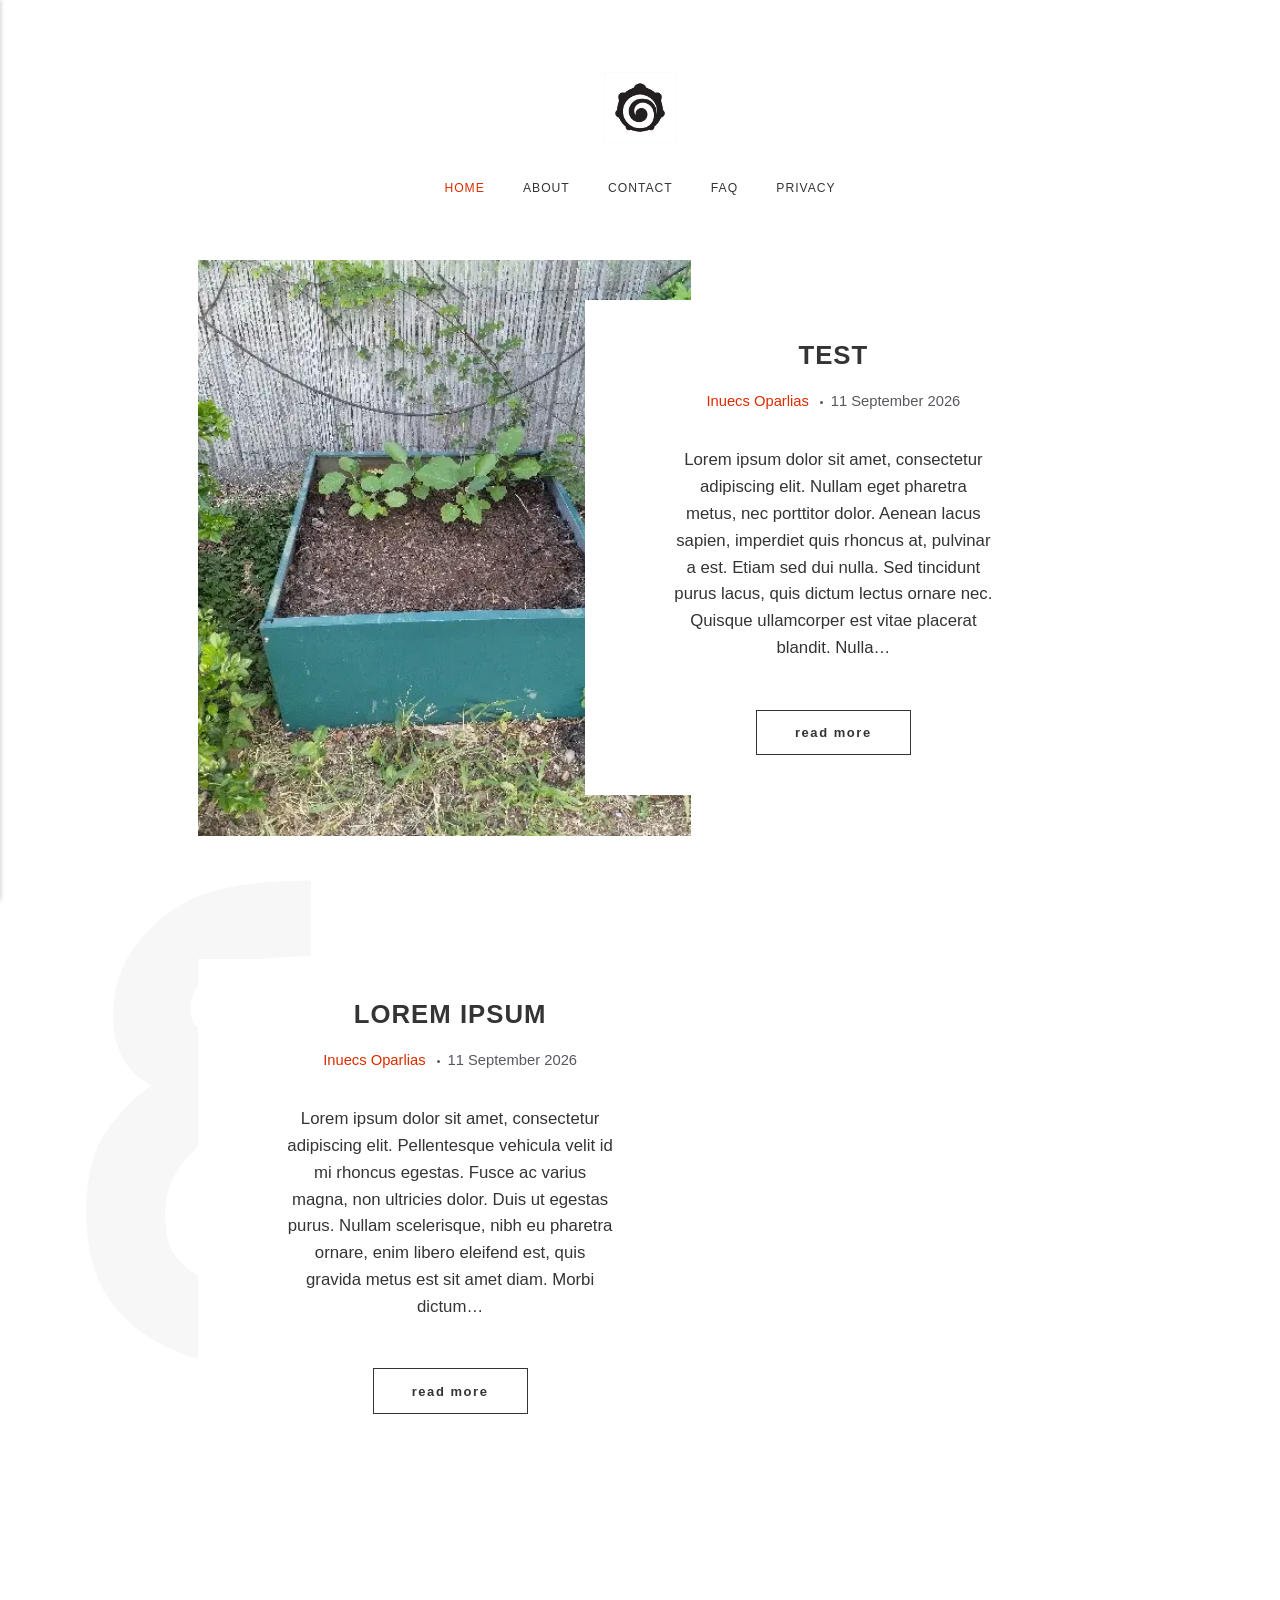
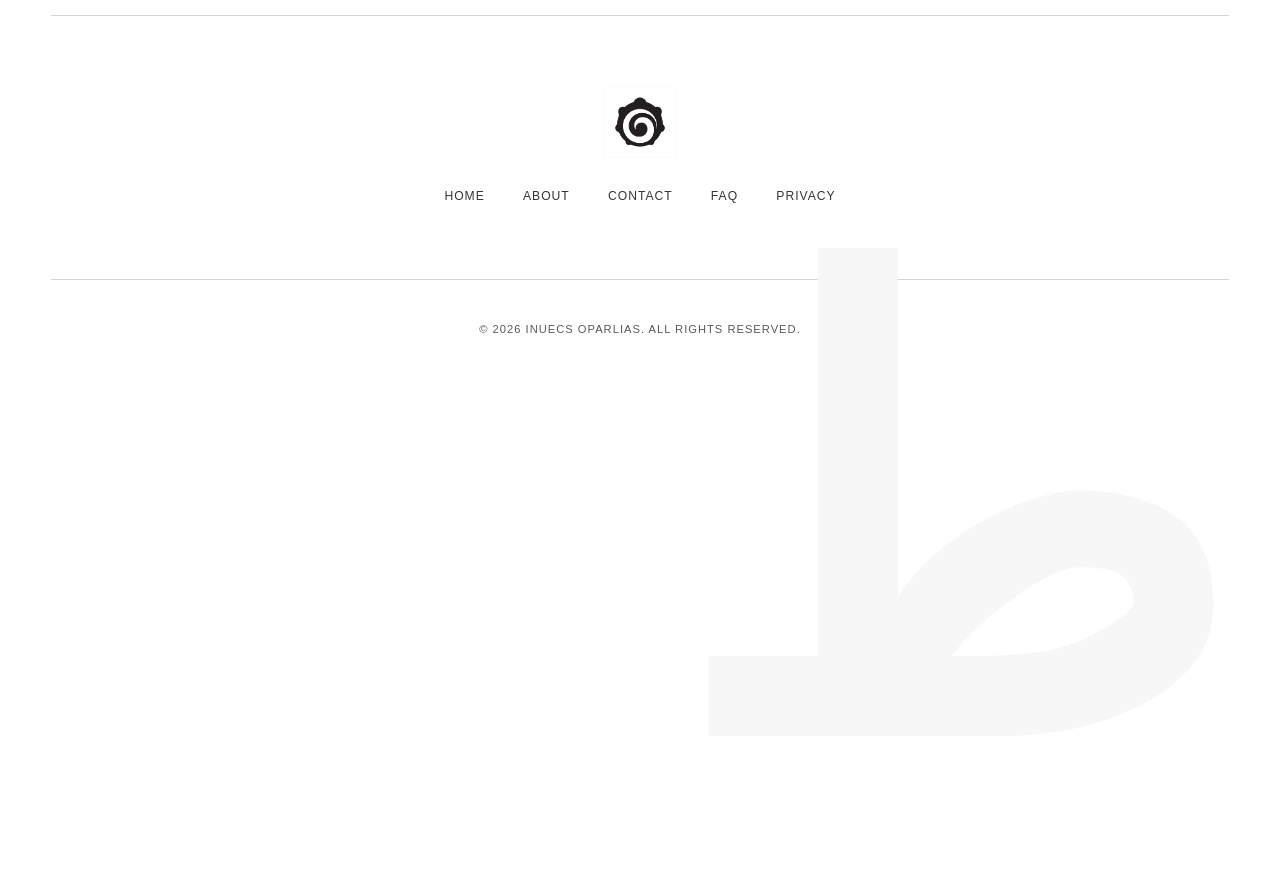
==== index.html @ 7eb9cd94 "Updated from Publii" ====
<!DOCTYPE html><html lang="en-gb"><head><meta charset="utf-8"><meta http-equiv="X-UA-Compatible" content="IE=edge"><meta name="viewport" content="width=device-width,initial-scale=1"><title>Oparlias Weblog</title><meta name="generator" content="Publii Open-Source CMS for Static Site"><link rel="canonical" href="https://oparlias-site.github.io/"><meta property="og:title" content="Oparlias Weblog"><meta property="og:image" content="https://oparlias-site.github.io/media/website/MakersMark.png"><meta property="og:image:width" content="453"><meta property="og:image:height" content="453"><meta property="og:site_name" content="Oparlias Weblog"><meta property="og:description" content=""><meta property="og:url" content="https://oparlias-site.github.io/"><meta property="og:type" content="website"><meta name="twitter:card" content="summary_large_image"><meta name="twitter:site" content="@oparlias"><meta name="twitter:title" content="Oparlias Weblog"><meta name="twitter:description" content=""><meta name="twitter:image" content="https://oparlias-site.github.io/media/website/MakersMark.png"><link rel="shortcut icon" href="https://oparlias-site.github.io/media/website/MakersMark_Favicon.png" type="image/png"><link rel="stylesheet" href="https://oparlias-site.github.io/assets/css/style.css?v&#x3D;a58e4ecf82f187fec089ccea24ef23e8"><script type="application/ld+json">{"@context":"http://schema.org","@type":"Organization","name":"Oparlias Weblog","logo":"https://oparlias-site.github.io/media/website/MakersMark.png","url":"https://oparlias-site.github.io/index.html"}</script><style></style><noscript><style>img[loading] {
                    opacity: 1;
                }</style></noscript><style>.fi{fill:none;stroke-linecap:round;stroke-linejoin:round;vertical-align:middle}</style></head><body class="home-template"><div class="container"><header class="header"><a class="logo" href="https://oparlias-site.github.io/index.html"><img src="https://oparlias-site.github.io/media/website/MakersMark.png" alt="Oparlias Weblog" width="453" height="453"></a><nav class="navbar js-navbar"><button class="navbar__toggle js-toggle" aria-label="Menu"><span class="navbar__toggle-box"><span class="navbar__toggle-inner">Menu</span></span></button><ul class="navbar__menu"><li class="active"><a href="https://oparlias-site.github.io/index.html" target="_self">Home</a></li><li><a href="https://oparlias-site.github.io/about/index.html" target="_self">About</a></li><li><a href="https://oparlias-site.github.io/contact/index.html" target="_self">Contact</a></li><li><a href="https://oparlias-site.github.io/faq/index.html" target="_self">FAQ</a></li><li><a href="https://oparlias-site.github.io/privacy-policy/index.html" target="_self">Privacy</a></li></ul></nav></header><main class="main"><div class="l-cards l-cards--reverse l-cards--letters"><article class="c-card"><a href="https://oparlias-site.github.io/2026/test/index.html" class="c-card__image"><img src="https://oparlias-site.github.io/media/posts/6/86.jpg" srcset="https://oparlias-site.github.io/media/posts/6/responsive/86-xs.webp 320w, https://oparlias-site.github.io/media/posts/6/responsive/86-sm2.webp 620w" sizes="(max-width: 768px) 100vw, 620px" loading="lazy" height="594" width="445" alt=""></a><div class="c-card__text"><header><h2><a href="https://oparlias-site.github.io/2026/test/index.html" class="inverse">Test</a></h2><p class="c-card__meta"><a href="https://oparlias-site.github.io/authors/inuecs-oparlias/index.html" title="Inuecs Oparlias">Inuecs Oparlias</a> <time datetime="2026-09-11T16:34">11 September 2026</time></p></header><p class="c-card__desc">Lorem ipsum dolor sit amet, consectetur adipiscing elit. Nullam eget pharetra metus, nec porttitor dolor. Aenean lacus sapien, imperdiet quis rhoncus at, pulvinar a est. Etiam sed dui nulla. Sed tincidunt purus lacus, quis dictum lectus ornare nec. Quisque ullamcorper est vitae placerat blandit. Nulla&hellip;</p><a href="https://oparlias-site.github.io/2026/test/index.html" class="btn c-card__btn">Read more</a></div></article><article class="c-card"><div class="c-card__text"><header><h2><a href="https://oparlias-site.github.io/2026/lorem-ipsum/index.html" class="inverse">Lorem Ipsum</a></h2><p class="c-card__meta"><a href="https://oparlias-site.github.io/authors/inuecs-oparlias/index.html" title="Inuecs Oparlias">Inuecs Oparlias</a> <time datetime="2026-09-11T14:17">11 September 2026</time></p></header><p class="c-card__desc">Lorem ipsum dolor sit amet, consectetur adipiscing elit. Pellentesque vehicula velit id mi rhoncus egestas. Fusce ac varius magna, non ultricies dolor. Duis ut egestas purus. Nullam scelerisque, nibh eu pharetra ornare, enim libero eleifend est, quis gravida metus est sit amet diam. Morbi dictum&hellip;</p><a href="https://oparlias-site.github.io/2026/lorem-ipsum/index.html" class="btn c-card__btn">Read more</a></div></article></div></main><footer class="footer"><a class="logo" href="https://oparlias-site.github.io/index.html"><img src="https://oparlias-site.github.io/media/website/MakersMark.png" alt="Oparlias Weblog" width="453" height="453"></a><nav class="footer__nav"><ul><li class="active"><a href="https://oparlias-site.github.io/index.html" class="inverse" target="_self">Home</a></li><li><a href="https://oparlias-site.github.io/about/index.html" class="inverse" target="_self">About</a></li><li><a href="https://oparlias-site.github.io/contact/index.html" class="inverse" target="_self">Contact</a></li><li><a href="https://oparlias-site.github.io/faq/index.html" class="inverse" target="_self">FAQ</a></li><li><a href="https://oparlias-site.github.io/privacy-policy/index.html" class="inverse" target="_self">Privacy</a></li></ul></nav><div class="footer__copyright">© 2026 Inuecs Oparlias. All Rights Reserved.</div></footer></div><script>window.publiiThemeMenuConfig={mobileMenuMode:'sidebar',animationSpeed:300,submenuWidth:'auto',doubleClickTime:500,mobileMenuExpandableSubmenus:true,relatedContainerForOverlayMenuSelector:'.navbar',};</script><script defer="defer" src="https://oparlias-site.github.io/assets/js/scripts.min.js?v&#x3D;b103b2211e74472ffa1a0d35c0918ecc"></script><script>/*<![CDATA[*/var images=document.querySelectorAll("img[loading]");for(var i=0;i<images.length;i++){if(images[i].complete){images[i].classList.add("is-loaded")}else{images[i].addEventListener("load",function(){this.classList.add("is-loaded")},false)}};/*]]>*/</script></body></html>
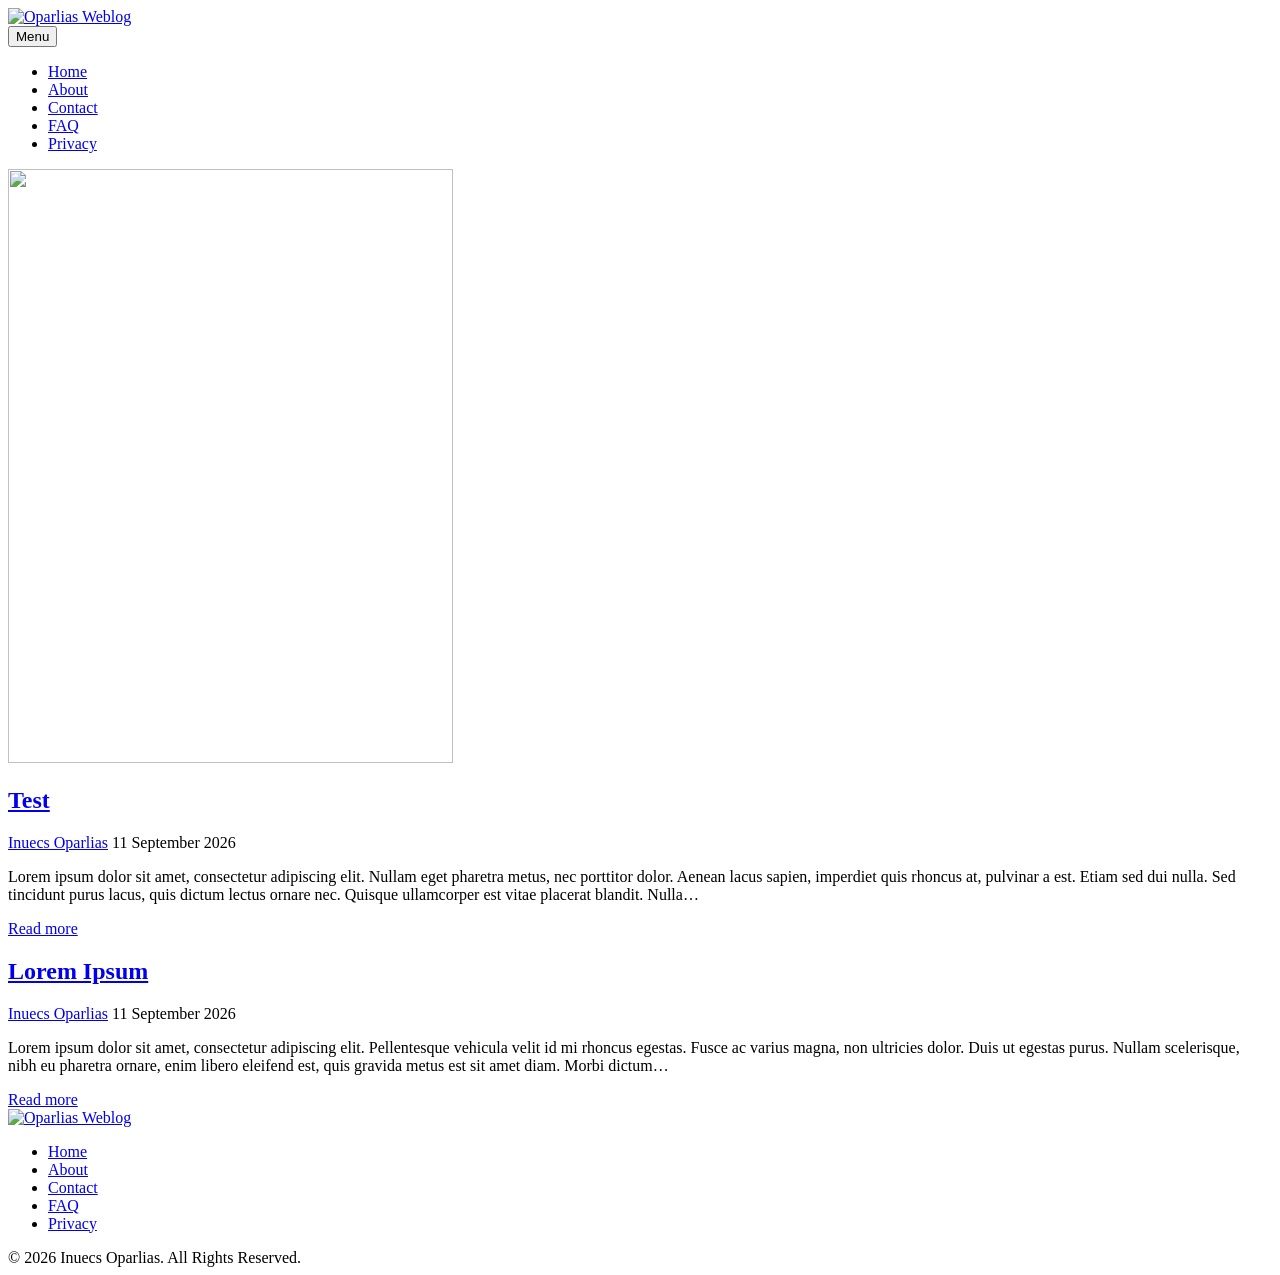
==== commit a76facd2: "Updated from Publii" ====
--- a/index.html
+++ b/index.html
@@ -1,3 +1,3 @@
-<!DOCTYPE html><html lang="en-gb"><head><meta charset="utf-8"><meta http-equiv="X-UA-Compatible" content="IE=edge"><meta name="viewport" content="width=device-width,initial-scale=1"><title>Oparlias Weblog</title><meta name="generator" content="Publii Open-Source CMS for Static Site"><link rel="canonical" href="https://oparlias-site.github.io/"><meta property="og:title" content="Oparlias Weblog"><meta property="og:image" content="https://oparlias-site.github.io/media/website/MakersMark.png"><meta property="og:image:width" content="453"><meta property="og:image:height" content="453"><meta property="og:site_name" content="Oparlias Weblog"><meta property="og:description" content=""><meta property="og:url" content="https://oparlias-site.github.io/"><meta property="og:type" content="website"><meta name="twitter:card" content="summary_large_image"><meta name="twitter:site" content="@oparlias"><meta name="twitter:title" content="Oparlias Weblog"><meta name="twitter:description" content=""><meta name="twitter:image" content="https://oparlias-site.github.io/media/website/MakersMark.png"><link rel="shortcut icon" href="https://oparlias-site.github.io/media/website/MakersMark_Favicon.png" type="image/png"><link rel="stylesheet" href="https://oparlias-site.github.io/assets/css/style.css?v&#x3D;a58e4ecf82f187fec089ccea24ef23e8"><script type="application/ld+json">{"@context":"http://schema.org","@type":"Organization","name":"Oparlias Weblog","logo":"https://oparlias-site.github.io/media/website/MakersMark.png","url":"https://oparlias-site.github.io/index.html"}</script><style></style><noscript><style>img[loading] {
+<!DOCTYPE html><html lang="en-gb"><head><meta charset="utf-8"><meta http-equiv="X-UA-Compatible" content="IE=edge"><meta name="viewport" content="width=device-width,initial-scale=1"><title>Oparlias Weblog</title><meta name="generator" content="Publii Open-Source CMS for Static Site"><link rel="canonical" href="https://oparlias.com/"><meta property="og:title" content="Oparlias Weblog"><meta property="og:image" content="https://oparlias.com/media/website/MakersMark.png"><meta property="og:image:width" content="453"><meta property="og:image:height" content="453"><meta property="og:site_name" content="Oparlias Weblog"><meta property="og:description" content=""><meta property="og:url" content="https://oparlias.com/"><meta property="og:type" content="website"><meta name="twitter:card" content="summary_large_image"><meta name="twitter:site" content="@oparlias"><meta name="twitter:title" content="Oparlias Weblog"><meta name="twitter:description" content=""><meta name="twitter:image" content="https://oparlias.com/media/website/MakersMark.png"><link rel="shortcut icon" href="https://oparlias.com/media/website/MakersMark_Favicon.png" type="image/png"><link rel="stylesheet" href="https://oparlias.com/assets/css/style.css?v&#x3D;a58e4ecf82f187fec089ccea24ef23e8"><script type="application/ld+json">{"@context":"http://schema.org","@type":"Organization","name":"Oparlias Weblog","logo":"https://oparlias.com/media/website/MakersMark.png","url":"https://oparlias.com/index.html"}</script><style></style><noscript><style>img[loading] {
                     opacity: 1;
-                }</style></noscript><style>.fi{fill:none;stroke-linecap:round;stroke-linejoin:round;vertical-align:middle}</style></head><body class="home-template"><div class="container"><header class="header"><a class="logo" href="https://oparlias-site.github.io/index.html"><img src="https://oparlias-site.github.io/media/website/MakersMark.png" alt="Oparlias Weblog" width="453" height="453"></a><nav class="navbar js-navbar"><button class="navbar__toggle js-toggle" aria-label="Menu"><span class="navbar__toggle-box"><span class="navbar__toggle-inner">Menu</span></span></button><ul class="navbar__menu"><li class="active"><a href="https://oparlias-site.github.io/index.html" target="_self">Home</a></li><li><a href="https://oparlias-site.github.io/about/index.html" target="_self">About</a></li><li><a href="https://oparlias-site.github.io/contact/index.html" target="_self">Contact</a></li><li><a href="https://oparlias-site.github.io/faq/index.html" target="_self">FAQ</a></li><li><a href="https://oparlias-site.github.io/privacy-policy/index.html" target="_self">Privacy</a></li></ul></nav></header><main class="main"><div class="l-cards l-cards--reverse l-cards--letters"><article class="c-card"><a href="https://oparlias-site.github.io/2026/test/index.html" class="c-card__image"><img src="https://oparlias-site.github.io/media/posts/6/86.jpg" srcset="https://oparlias-site.github.io/media/posts/6/responsive/86-xs.webp 320w, https://oparlias-site.github.io/media/posts/6/responsive/86-sm2.webp 620w" sizes="(max-width: 768px) 100vw, 620px" loading="lazy" height="594" width="445" alt=""></a><div class="c-card__text"><header><h2><a href="https://oparlias-site.github.io/2026/test/index.html" class="inverse">Test</a></h2><p class="c-card__meta"><a href="https://oparlias-site.github.io/authors/inuecs-oparlias/index.html" title="Inuecs Oparlias">Inuecs Oparlias</a> <time datetime="2026-09-11T16:34">11 September 2026</time></p></header><p class="c-card__desc">Lorem ipsum dolor sit amet, consectetur adipiscing elit. Nullam eget pharetra metus, nec porttitor dolor. Aenean lacus sapien, imperdiet quis rhoncus at, pulvinar a est. Etiam sed dui nulla. Sed tincidunt purus lacus, quis dictum lectus ornare nec. Quisque ullamcorper est vitae placerat blandit. Nulla&hellip;</p><a href="https://oparlias-site.github.io/2026/test/index.html" class="btn c-card__btn">Read more</a></div></article><article class="c-card"><div class="c-card__text"><header><h2><a href="https://oparlias-site.github.io/2026/lorem-ipsum/index.html" class="inverse">Lorem Ipsum</a></h2><p class="c-card__meta"><a href="https://oparlias-site.github.io/authors/inuecs-oparlias/index.html" title="Inuecs Oparlias">Inuecs Oparlias</a> <time datetime="2026-09-11T14:17">11 September 2026</time></p></header><p class="c-card__desc">Lorem ipsum dolor sit amet, consectetur adipiscing elit. Pellentesque vehicula velit id mi rhoncus egestas. Fusce ac varius magna, non ultricies dolor. Duis ut egestas purus. Nullam scelerisque, nibh eu pharetra ornare, enim libero eleifend est, quis gravida metus est sit amet diam. Morbi dictum&hellip;</p><a href="https://oparlias-site.github.io/2026/lorem-ipsum/index.html" class="btn c-card__btn">Read more</a></div></article></div></main><footer class="footer"><a class="logo" href="https://oparlias-site.github.io/index.html"><img src="https://oparlias-site.github.io/media/website/MakersMark.png" alt="Oparlias Weblog" width="453" height="453"></a><nav class="footer__nav"><ul><li class="active"><a href="https://oparlias-site.github.io/index.html" class="inverse" target="_self">Home</a></li><li><a href="https://oparlias-site.github.io/about/index.html" class="inverse" target="_self">About</a></li><li><a href="https://oparlias-site.github.io/contact/index.html" class="inverse" target="_self">Contact</a></li><li><a href="https://oparlias-site.github.io/faq/index.html" class="inverse" target="_self">FAQ</a></li><li><a href="https://oparlias-site.github.io/privacy-policy/index.html" class="inverse" target="_self">Privacy</a></li></ul></nav><div class="footer__copyright">© 2026 Inuecs Oparlias. All Rights Reserved.</div></footer></div><script>window.publiiThemeMenuConfig={mobileMenuMode:'sidebar',animationSpeed:300,submenuWidth:'auto',doubleClickTime:500,mobileMenuExpandableSubmenus:true,relatedContainerForOverlayMenuSelector:'.navbar',};</script><script defer="defer" src="https://oparlias-site.github.io/assets/js/scripts.min.js?v&#x3D;b103b2211e74472ffa1a0d35c0918ecc"></script><script>/*<![CDATA[*/var images=document.querySelectorAll("img[loading]");for(var i=0;i<images.length;i++){if(images[i].complete){images[i].classList.add("is-loaded")}else{images[i].addEventListener("load",function(){this.classList.add("is-loaded")},false)}};/*]]>*/</script></body></html>+                }</style></noscript><style>.fi{fill:none;stroke-linecap:round;stroke-linejoin:round;vertical-align:middle}</style></head><body class="home-template"><div class="container"><header class="header"><a class="logo" href="https://oparlias.com/index.html"><img src="https://oparlias.com/media/website/MakersMark.png" alt="Oparlias Weblog" width="453" height="453"></a><nav class="navbar js-navbar"><button class="navbar__toggle js-toggle" aria-label="Menu"><span class="navbar__toggle-box"><span class="navbar__toggle-inner">Menu</span></span></button><ul class="navbar__menu"><li class="active"><a href="https://oparlias.com/index.html" target="_self">Home</a></li><li><a href="https://oparlias.com/about/index.html" target="_self">About</a></li><li><a href="https://oparlias.com/contact/index.html" target="_self">Contact</a></li><li><a href="https://oparlias.com/faq/index.html" target="_self">FAQ</a></li><li><a href="https://oparlias.com/privacy-policy/index.html" target="_self">Privacy</a></li></ul></nav></header><main class="main"><div class="l-cards l-cards--reverse l-cards--letters"><article class="c-card"><a href="https://oparlias.com/2026/test/index.html" class="c-card__image"><img src="https://oparlias.com/media/posts/6/86.jpg" srcset="https://oparlias.com/media/posts/6/responsive/86-xs.webp 320w, https://oparlias.com/media/posts/6/responsive/86-sm2.webp 620w" sizes="(max-width: 768px) 100vw, 620px" loading="lazy" height="594" width="445" alt=""></a><div class="c-card__text"><header><h2><a href="https://oparlias.com/2026/test/index.html" class="inverse">Test</a></h2><p class="c-card__meta"><a href="https://oparlias.com/authors/inuecs-oparlias/index.html" title="Inuecs Oparlias">Inuecs Oparlias</a> <time datetime="2026-09-11T16:34">11 September 2026</time></p></header><p class="c-card__desc">Lorem ipsum dolor sit amet, consectetur adipiscing elit. Nullam eget pharetra metus, nec porttitor dolor. Aenean lacus sapien, imperdiet quis rhoncus at, pulvinar a est. Etiam sed dui nulla. Sed tincidunt purus lacus, quis dictum lectus ornare nec. Quisque ullamcorper est vitae placerat blandit. Nulla&hellip;</p><a href="https://oparlias.com/2026/test/index.html" class="btn c-card__btn">Read more</a></div></article><article class="c-card"><div class="c-card__text"><header><h2><a href="https://oparlias.com/2026/lorem-ipsum/index.html" class="inverse">Lorem Ipsum</a></h2><p class="c-card__meta"><a href="https://oparlias.com/authors/inuecs-oparlias/index.html" title="Inuecs Oparlias">Inuecs Oparlias</a> <time datetime="2026-09-11T14:17">11 September 2026</time></p></header><p class="c-card__desc">Lorem ipsum dolor sit amet, consectetur adipiscing elit. Pellentesque vehicula velit id mi rhoncus egestas. Fusce ac varius magna, non ultricies dolor. Duis ut egestas purus. Nullam scelerisque, nibh eu pharetra ornare, enim libero eleifend est, quis gravida metus est sit amet diam. Morbi dictum&hellip;</p><a href="https://oparlias.com/2026/lorem-ipsum/index.html" class="btn c-card__btn">Read more</a></div></article></div></main><footer class="footer"><a class="logo" href="https://oparlias.com/index.html"><img src="https://oparlias.com/media/website/MakersMark.png" alt="Oparlias Weblog" width="453" height="453"></a><nav class="footer__nav"><ul><li class="active"><a href="https://oparlias.com/index.html" class="inverse" target="_self">Home</a></li><li><a href="https://oparlias.com/about/index.html" class="inverse" target="_self">About</a></li><li><a href="https://oparlias.com/contact/index.html" class="inverse" target="_self">Contact</a></li><li><a href="https://oparlias.com/faq/index.html" class="inverse" target="_self">FAQ</a></li><li><a href="https://oparlias.com/privacy-policy/index.html" class="inverse" target="_self">Privacy</a></li></ul></nav><div class="footer__copyright">© 2026 Inuecs Oparlias. All Rights Reserved.</div></footer></div><script>window.publiiThemeMenuConfig={mobileMenuMode:'sidebar',animationSpeed:300,submenuWidth:'auto',doubleClickTime:500,mobileMenuExpandableSubmenus:true,relatedContainerForOverlayMenuSelector:'.navbar',};</script><script defer="defer" src="https://oparlias.com/assets/js/scripts.min.js?v&#x3D;b103b2211e74472ffa1a0d35c0918ecc"></script><script>/*<![CDATA[*/var images=document.querySelectorAll("img[loading]");for(var i=0;i<images.length;i++){if(images[i].complete){images[i].classList.add("is-loaded")}else{images[i].addEventListener("load",function(){this.classList.add("is-loaded")},false)}};/*]]>*/</script></body></html>
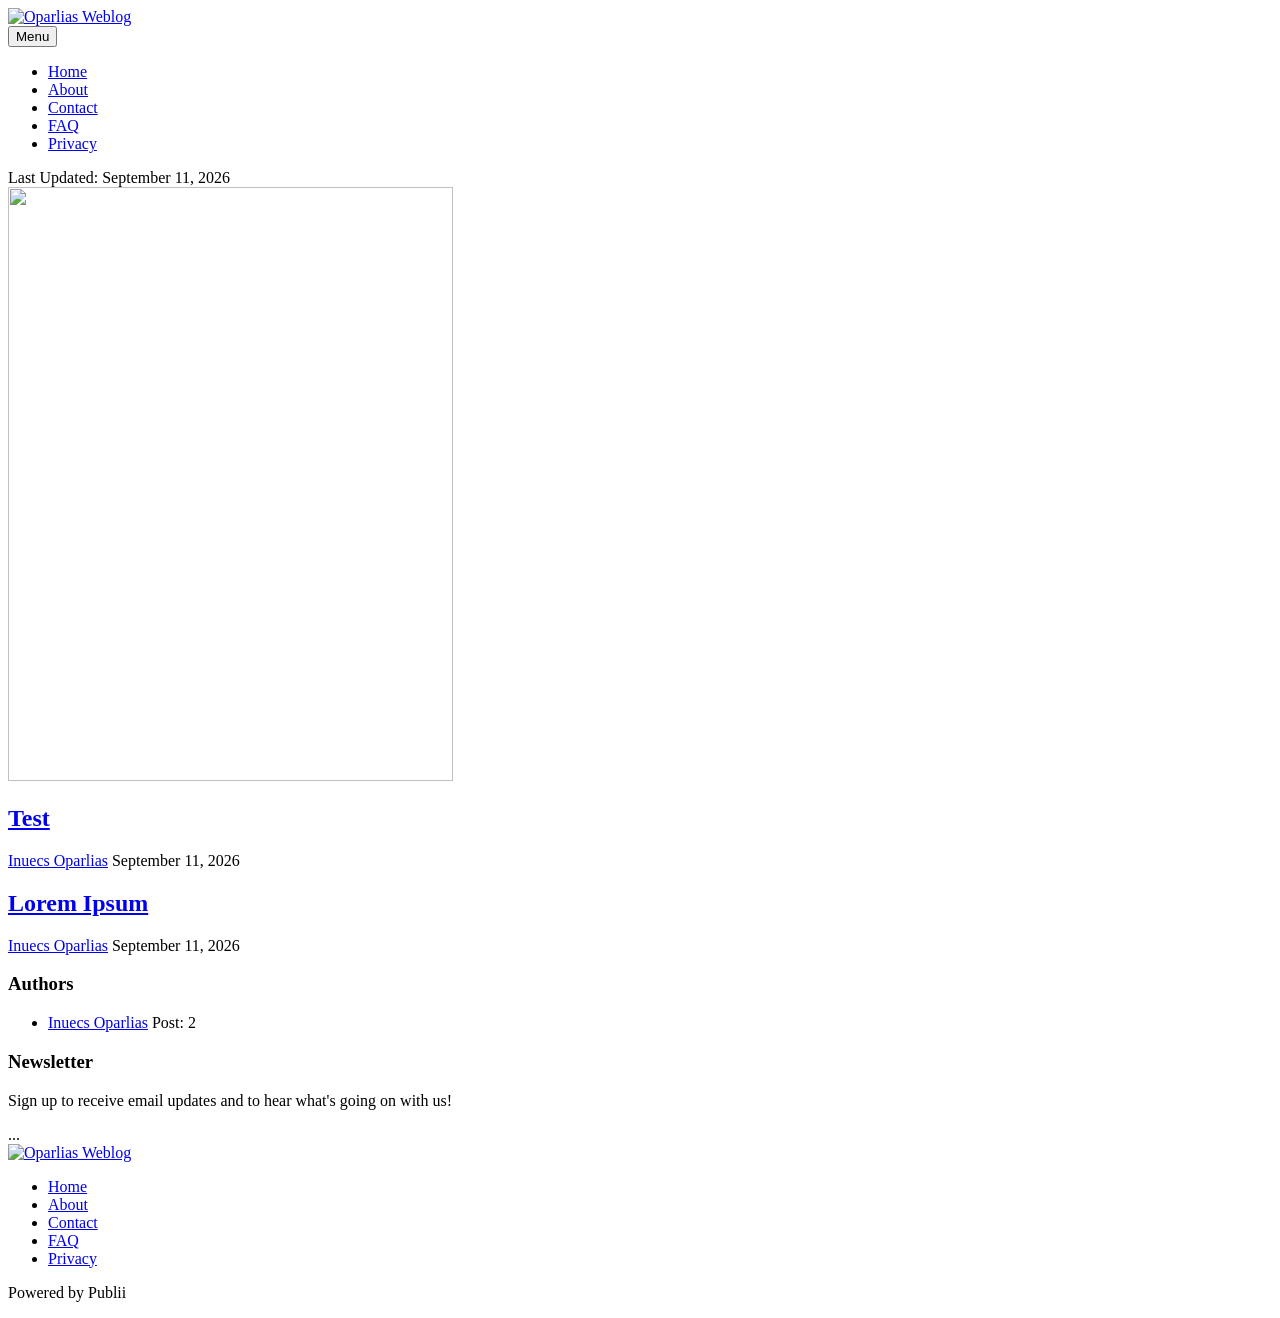
==== commit ef0d9260: "Updated from Publii" ====
--- a/index.html
+++ b/index.html
@@ -1,3 +1,18 @@
-<!DOCTYPE html><html lang="en-gb"><head><meta charset="utf-8"><meta http-equiv="X-UA-Compatible" content="IE=edge"><meta name="viewport" content="width=device-width,initial-scale=1"><title>Oparlias Weblog</title><meta name="generator" content="Publii Open-Source CMS for Static Site"><link rel="canonical" href="https://oparlias.com/"><meta property="og:title" content="Oparlias Weblog"><meta property="og:image" content="https://oparlias.com/media/website/MakersMark.png"><meta property="og:image:width" content="453"><meta property="og:image:height" content="453"><meta property="og:site_name" content="Oparlias Weblog"><meta property="og:description" content=""><meta property="og:url" content="https://oparlias.com/"><meta property="og:type" content="website"><meta name="twitter:card" content="summary_large_image"><meta name="twitter:site" content="@oparlias"><meta name="twitter:title" content="Oparlias Weblog"><meta name="twitter:description" content=""><meta name="twitter:image" content="https://oparlias.com/media/website/MakersMark.png"><link rel="shortcut icon" href="https://oparlias.com/media/website/MakersMark_Favicon.png" type="image/png"><link rel="stylesheet" href="https://oparlias.com/assets/css/style.css?v&#x3D;a58e4ecf82f187fec089ccea24ef23e8"><script type="application/ld+json">{"@context":"http://schema.org","@type":"Organization","name":"Oparlias Weblog","logo":"https://oparlias.com/media/website/MakersMark.png","url":"https://oparlias.com/index.html"}</script><style></style><noscript><style>img[loading] {
-                    opacity: 1;
-                }</style></noscript><style>.fi{fill:none;stroke-linecap:round;stroke-linejoin:round;vertical-align:middle}</style></head><body class="home-template"><div class="container"><header class="header"><a class="logo" href="https://oparlias.com/index.html"><img src="https://oparlias.com/media/website/MakersMark.png" alt="Oparlias Weblog" width="453" height="453"></a><nav class="navbar js-navbar"><button class="navbar__toggle js-toggle" aria-label="Menu"><span class="navbar__toggle-box"><span class="navbar__toggle-inner">Menu</span></span></button><ul class="navbar__menu"><li class="active"><a href="https://oparlias.com/index.html" target="_self">Home</a></li><li><a href="https://oparlias.com/about/index.html" target="_self">About</a></li><li><a href="https://oparlias.com/contact/index.html" target="_self">Contact</a></li><li><a href="https://oparlias.com/faq/index.html" target="_self">FAQ</a></li><li><a href="https://oparlias.com/privacy-policy/index.html" target="_self">Privacy</a></li></ul></nav></header><main class="main"><div class="l-cards l-cards--reverse l-cards--letters"><article class="c-card"><a href="https://oparlias.com/2026/test/index.html" class="c-card__image"><img src="https://oparlias.com/media/posts/6/86.jpg" srcset="https://oparlias.com/media/posts/6/responsive/86-xs.webp 320w, https://oparlias.com/media/posts/6/responsive/86-sm2.webp 620w" sizes="(max-width: 768px) 100vw, 620px" loading="lazy" height="594" width="445" alt=""></a><div class="c-card__text"><header><h2><a href="https://oparlias.com/2026/test/index.html" class="inverse">Test</a></h2><p class="c-card__meta"><a href="https://oparlias.com/authors/inuecs-oparlias/index.html" title="Inuecs Oparlias">Inuecs Oparlias</a> <time datetime="2026-09-11T16:34">11 September 2026</time></p></header><p class="c-card__desc">Lorem ipsum dolor sit amet, consectetur adipiscing elit. Nullam eget pharetra metus, nec porttitor dolor. Aenean lacus sapien, imperdiet quis rhoncus at, pulvinar a est. Etiam sed dui nulla. Sed tincidunt purus lacus, quis dictum lectus ornare nec. Quisque ullamcorper est vitae placerat blandit. Nulla&hellip;</p><a href="https://oparlias.com/2026/test/index.html" class="btn c-card__btn">Read more</a></div></article><article class="c-card"><div class="c-card__text"><header><h2><a href="https://oparlias.com/2026/lorem-ipsum/index.html" class="inverse">Lorem Ipsum</a></h2><p class="c-card__meta"><a href="https://oparlias.com/authors/inuecs-oparlias/index.html" title="Inuecs Oparlias">Inuecs Oparlias</a> <time datetime="2026-09-11T14:17">11 September 2026</time></p></header><p class="c-card__desc">Lorem ipsum dolor sit amet, consectetur adipiscing elit. Pellentesque vehicula velit id mi rhoncus egestas. Fusce ac varius magna, non ultricies dolor. Duis ut egestas purus. Nullam scelerisque, nibh eu pharetra ornare, enim libero eleifend est, quis gravida metus est sit amet diam. Morbi dictum&hellip;</p><a href="https://oparlias.com/2026/lorem-ipsum/index.html" class="btn c-card__btn">Read more</a></div></article></div></main><footer class="footer"><a class="logo" href="https://oparlias.com/index.html"><img src="https://oparlias.com/media/website/MakersMark.png" alt="Oparlias Weblog" width="453" height="453"></a><nav class="footer__nav"><ul><li class="active"><a href="https://oparlias.com/index.html" class="inverse" target="_self">Home</a></li><li><a href="https://oparlias.com/about/index.html" class="inverse" target="_self">About</a></li><li><a href="https://oparlias.com/contact/index.html" class="inverse" target="_self">Contact</a></li><li><a href="https://oparlias.com/faq/index.html" class="inverse" target="_self">FAQ</a></li><li><a href="https://oparlias.com/privacy-policy/index.html" class="inverse" target="_self">Privacy</a></li></ul></nav><div class="footer__copyright">© 2026 Inuecs Oparlias. All Rights Reserved.</div></footer></div><script>window.publiiThemeMenuConfig={mobileMenuMode:'sidebar',animationSpeed:300,submenuWidth:'auto',doubleClickTime:500,mobileMenuExpandableSubmenus:true,relatedContainerForOverlayMenuSelector:'.navbar',};</script><script defer="defer" src="https://oparlias.com/assets/js/scripts.min.js?v&#x3D;b103b2211e74472ffa1a0d35c0918ecc"></script><script>/*<![CDATA[*/var images=document.querySelectorAll("img[loading]");for(var i=0;i<images.length;i++){if(images[i].complete){images[i].classList.add("is-loaded")}else{images[i].addEventListener("load",function(){this.classList.add("is-loaded")},false)}};/*]]>*/</script></body></html>+<!DOCTYPE html><html lang="en-gb"><head><meta charset="utf-8"><meta http-equiv="X-UA-Compatible" content="IE=edge"><meta name="viewport" content="width=device-width,initial-scale=1"><title>Oparlias Weblog</title><meta name="generator" content="Publii Open-Source CMS for Static Site"><link rel="canonical" href="https://oparlias.com/"><meta property="og:title" content="Oparlias Weblog"><meta property="og:image" content="https://oparlias.com/media/website/MarkersMark_400_Square.ico"><meta property="og:image:width" content="256"><meta property="og:image:height" content="256"><meta property="og:site_name" content="Oparlias Weblog"><meta property="og:description" content=""><meta property="og:url" content="https://oparlias.com/"><meta property="og:type" content="website"><meta name="twitter:card" content="summary_large_image"><meta name="twitter:site" content="@oparlias"><meta name="twitter:title" content="Oparlias Weblog"><meta name="twitter:description" content=""><meta name="twitter:image" content="https://oparlias.com/media/website/MarkersMark_400_Square.ico"><link rel="stylesheet" href="https://oparlias.com/assets/css/style.css?v&#x3D;6e8452e60425752f844216c14b5f335f"><script type="application/ld+json">{"@context":"http://schema.org","@type":"Organization","name":"Oparlias Weblog","logo":"https://oparlias.com/media/website/MarkersMark_400_Square.ico","url":"https://oparlias.com/index.html"}</script><style></style><noscript><style>img[loading]{opacity:1;}</style></noscript><style>.fi{fill:none;stroke-linecap:round;stroke-linejoin:round;vertical-align:middle}</style></head><body class="home-template"><header class="topbar" id="js-header"><div class="topbar__inner"><a class="logo" href="https://oparlias.com/index.html"><img src="https://oparlias.com/media/website/MarkersMark_400_Square.ico" alt="Oparlias Weblog" width="256" height="256"></a><nav class="navbar"><button class="navbar__toggle" aria-label="Menu" aria-haspopup="true" aria-expanded="false"><span class="navbar__toggle-box"><span class="navbar__toggle-inner">Menu</span></span></button><ul class="navbar__menu"><li class="active"><a href="https://oparlias.com/index.html" target="_self">Home</a></li><li><a href="https://oparlias.com/about/index.html" target="_self">About</a></li><li><a href="https://oparlias.com/contact/index.html" target="_self">Contact</a></li><li><a href="https://oparlias.com/faq/index.html" target="_self">FAQ</a></li><li><a href="https://oparlias.com/privacy-policy/index.html" target="_self">Privacy</a></li></ul></nav></div></header><div class="main-content"><div class="infobar"><div class="infobar__update">Last Updated: <time datetime="2026-09-11T22:59">September 11, 2026</time></div></div><main class="main l-grid l-grid--2col-1-4"><article class="c-card"><div class="c-card__wrapper"><a href="https://oparlias.com/2026/test/index.html" class="c-card__image"><img src="https://oparlias.com/media/posts/6/86.jpg" srcset="https://oparlias.com/media/posts/6/responsive/86-xs.webp 300w, https://oparlias.com/media/posts/6/responsive/86-sm.webp 480w, https://oparlias.com/media/posts/6/responsive/86-md.webp 768w, https://oparlias.com/media/posts/6/responsive/86-lg.webp 1024w" sizes="(max-width: 1024px) 100vw, 1024px" loading="lazy" height="594" width="445" alt=""></a><header class="u-header"><h1 class="c-card__title"><a href="https://oparlias.com/2026/test/index.html">Test</a></h1><div class="u-header__meta u-small"><div><a href="https://oparlias.com/authors/inuecs-oparlias/index.html" title="Inuecs Oparlias">Inuecs Oparlias</a> <time datetime="2026-09-11T16:34">September 11, 2026</time></div></div></header></div></article><article class="c-card"><div class="c-card__wrapper"><header class="u-header"><h2 class="h5 c-card__title"><a href="https://oparlias.com/2026/lorem-ipsum/index.html">Lorem Ipsum</a></h2><div class="u-header__meta u-small"><div><a href="https://oparlias.com/authors/inuecs-oparlias/index.html" title="Inuecs Oparlias">Inuecs Oparlias</a> <time datetime="2026-09-11T14:17">September 11, 2026</time></div></div></header></div></article></main><div class="sidebar"><section class="box authors"><h3 class="box__title">Authors</h3><ul class="authors__cotainer"><li class="authors__item"><div><a href="https://oparlias.com/authors/inuecs-oparlias/index.html" class="authors__title">Inuecs Oparlias</a> <span class="u-small">Post: 2</span></div></li></ul></section><section class="newsletter box box--gray"><h3 class="box__title">Newsletter</h3><p class="newsletter__description">Sign up to receive email updates and to hear what's going on with us!</p><form>...</form></section></div><footer class="footer"><a class="footer__logo" href="https://oparlias.com/index.html"><img src="https://oparlias.com/media/website/MarkersMark_400_Square.ico" alt="Oparlias Weblog" width="256" height="256"></a><nav><ul class="footer__nav"><li class="footer__nav-item"><a href="https://oparlias.com/index.html" target="_self">Home</a></li><li class="footer__nav-item"><a href="https://oparlias.com/about/index.html" target="_self">About</a></li><li class="footer__nav-item"><a href="https://oparlias.com/contact/index.html" target="_self">Contact</a></li><li class="footer__nav-item"><a href="https://oparlias.com/faq/index.html" target="_self">FAQ</a></li><li class="footer__nav-item"><a href="https://oparlias.com/privacy-policy/index.html" target="_self">Privacy</a></li></ul></nav><div class="footer__copyright"><p>Powered by Publii</p></div></footer></div><script>window.publiiThemeMenuConfig = {    
+        mobileMenuMode: 'sidebar',
+        animationSpeed: 300,
+        submenuWidth: 'auto',
+        doubleClickTime: 500,
+        mobileMenuExpandableSubmenus: true, 
+        relatedContainerForOverlayMenuSelector: '.navbar',
+   };</script><script defer="defer" src="https://oparlias.com/assets/js/scripts.min.js?v&#x3D;18a65c58aef57c0287e0f0609f3389a9"></script><script>var images = document.querySelectorAll('img[loading]');
+
+      for (var i = 0; i < images.length; i++) {
+         if (images[i].complete) {
+               images[i].classList.add('is-loaded');
+         } else {
+               images[i].addEventListener('load', function () {
+                  this.classList.add('is-loaded');
+               }, false);
+         }
+      }</script></body></html>
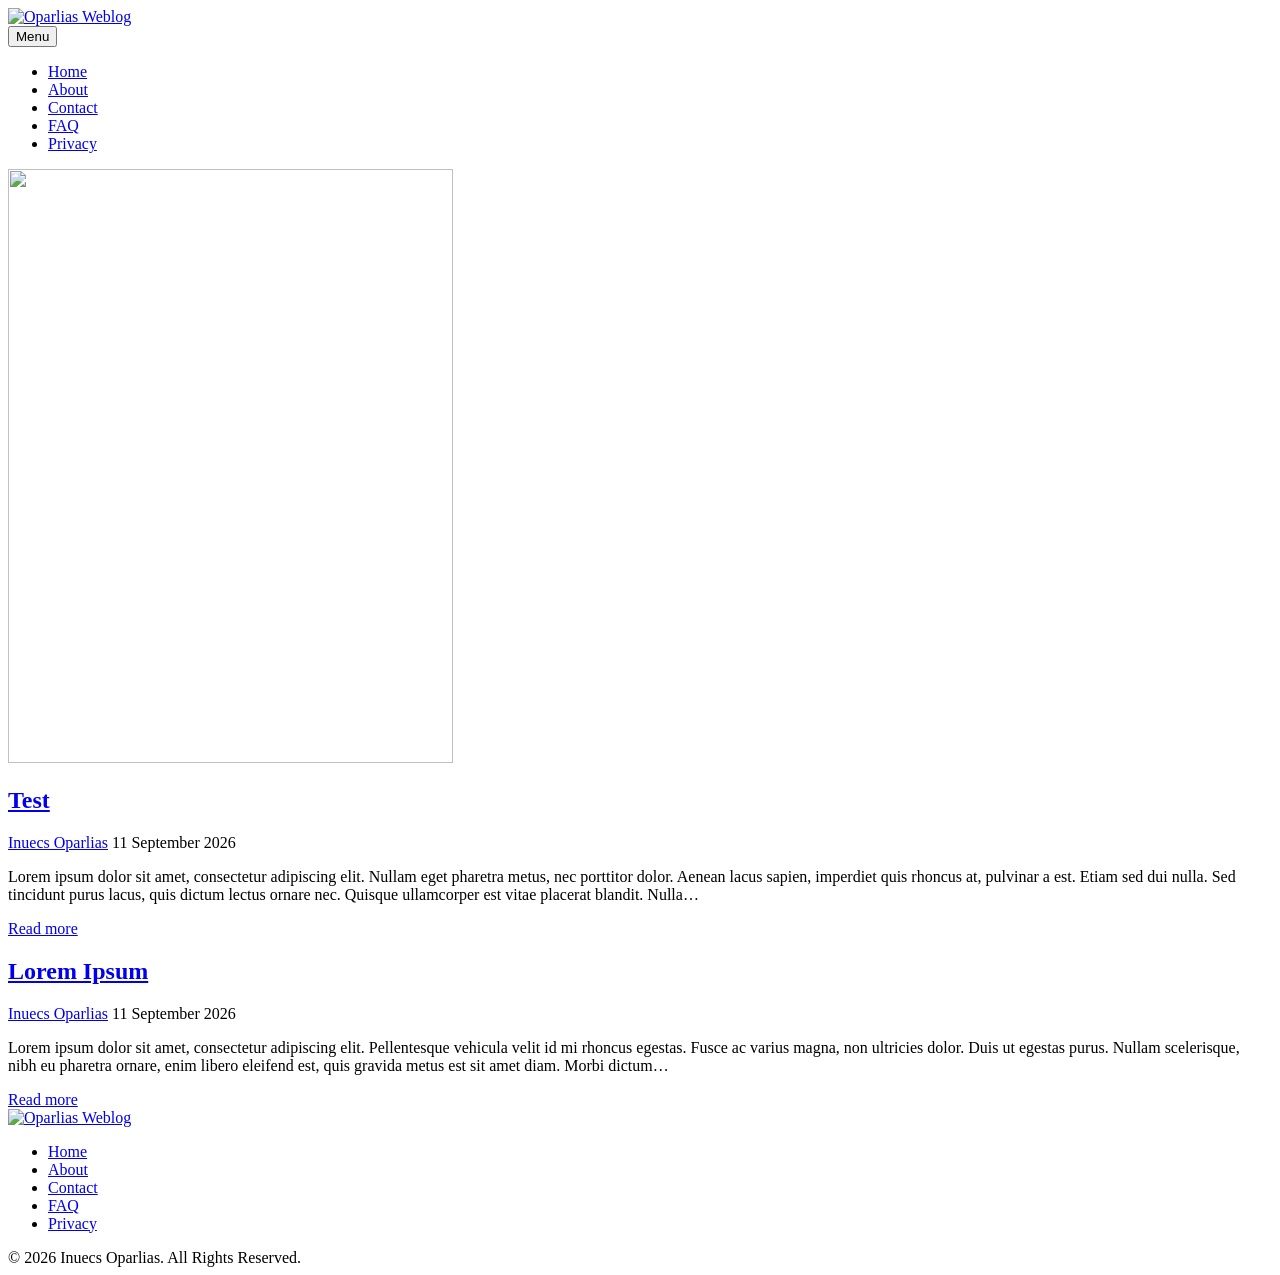
==== commit 67acbafc: "Updated from Publii" ====
--- a/index.html
+++ b/index.html
@@ -1,18 +1,3 @@
-<!DOCTYPE html><html lang="en-gb"><head><meta charset="utf-8"><meta http-equiv="X-UA-Compatible" content="IE=edge"><meta name="viewport" content="width=device-width,initial-scale=1"><title>Oparlias Weblog</title><meta name="generator" content="Publii Open-Source CMS for Static Site"><link rel="canonical" href="https://oparlias.com/"><meta property="og:title" content="Oparlias Weblog"><meta property="og:image" content="https://oparlias.com/media/website/MarkersMark_400_Square.ico"><meta property="og:image:width" content="256"><meta property="og:image:height" content="256"><meta property="og:site_name" content="Oparlias Weblog"><meta property="og:description" content=""><meta property="og:url" content="https://oparlias.com/"><meta property="og:type" content="website"><meta name="twitter:card" content="summary_large_image"><meta name="twitter:site" content="@oparlias"><meta name="twitter:title" content="Oparlias Weblog"><meta name="twitter:description" content=""><meta name="twitter:image" content="https://oparlias.com/media/website/MarkersMark_400_Square.ico"><link rel="stylesheet" href="https://oparlias.com/assets/css/style.css?v&#x3D;6e8452e60425752f844216c14b5f335f"><script type="application/ld+json">{"@context":"http://schema.org","@type":"Organization","name":"Oparlias Weblog","logo":"https://oparlias.com/media/website/MarkersMark_400_Square.ico","url":"https://oparlias.com/index.html"}</script><style></style><noscript><style>img[loading]{opacity:1;}</style></noscript><style>.fi{fill:none;stroke-linecap:round;stroke-linejoin:round;vertical-align:middle}</style></head><body class="home-template"><header class="topbar" id="js-header"><div class="topbar__inner"><a class="logo" href="https://oparlias.com/index.html"><img src="https://oparlias.com/media/website/MarkersMark_400_Square.ico" alt="Oparlias Weblog" width="256" height="256"></a><nav class="navbar"><button class="navbar__toggle" aria-label="Menu" aria-haspopup="true" aria-expanded="false"><span class="navbar__toggle-box"><span class="navbar__toggle-inner">Menu</span></span></button><ul class="navbar__menu"><li class="active"><a href="https://oparlias.com/index.html" target="_self">Home</a></li><li><a href="https://oparlias.com/about/index.html" target="_self">About</a></li><li><a href="https://oparlias.com/contact/index.html" target="_self">Contact</a></li><li><a href="https://oparlias.com/faq/index.html" target="_self">FAQ</a></li><li><a href="https://oparlias.com/privacy-policy/index.html" target="_self">Privacy</a></li></ul></nav></div></header><div class="main-content"><div class="infobar"><div class="infobar__update">Last Updated: <time datetime="2026-09-11T22:59">September 11, 2026</time></div></div><main class="main l-grid l-grid--2col-1-4"><article class="c-card"><div class="c-card__wrapper"><a href="https://oparlias.com/2026/test/index.html" class="c-card__image"><img src="https://oparlias.com/media/posts/6/86.jpg" srcset="https://oparlias.com/media/posts/6/responsive/86-xs.webp 300w, https://oparlias.com/media/posts/6/responsive/86-sm.webp 480w, https://oparlias.com/media/posts/6/responsive/86-md.webp 768w, https://oparlias.com/media/posts/6/responsive/86-lg.webp 1024w" sizes="(max-width: 1024px) 100vw, 1024px" loading="lazy" height="594" width="445" alt=""></a><header class="u-header"><h1 class="c-card__title"><a href="https://oparlias.com/2026/test/index.html">Test</a></h1><div class="u-header__meta u-small"><div><a href="https://oparlias.com/authors/inuecs-oparlias/index.html" title="Inuecs Oparlias">Inuecs Oparlias</a> <time datetime="2026-09-11T16:34">September 11, 2026</time></div></div></header></div></article><article class="c-card"><div class="c-card__wrapper"><header class="u-header"><h2 class="h5 c-card__title"><a href="https://oparlias.com/2026/lorem-ipsum/index.html">Lorem Ipsum</a></h2><div class="u-header__meta u-small"><div><a href="https://oparlias.com/authors/inuecs-oparlias/index.html" title="Inuecs Oparlias">Inuecs Oparlias</a> <time datetime="2026-09-11T14:17">September 11, 2026</time></div></div></header></div></article></main><div class="sidebar"><section class="box authors"><h3 class="box__title">Authors</h3><ul class="authors__cotainer"><li class="authors__item"><div><a href="https://oparlias.com/authors/inuecs-oparlias/index.html" class="authors__title">Inuecs Oparlias</a> <span class="u-small">Post: 2</span></div></li></ul></section><section class="newsletter box box--gray"><h3 class="box__title">Newsletter</h3><p class="newsletter__description">Sign up to receive email updates and to hear what's going on with us!</p><form>...</form></section></div><footer class="footer"><a class="footer__logo" href="https://oparlias.com/index.html"><img src="https://oparlias.com/media/website/MarkersMark_400_Square.ico" alt="Oparlias Weblog" width="256" height="256"></a><nav><ul class="footer__nav"><li class="footer__nav-item"><a href="https://oparlias.com/index.html" target="_self">Home</a></li><li class="footer__nav-item"><a href="https://oparlias.com/about/index.html" target="_self">About</a></li><li class="footer__nav-item"><a href="https://oparlias.com/contact/index.html" target="_self">Contact</a></li><li class="footer__nav-item"><a href="https://oparlias.com/faq/index.html" target="_self">FAQ</a></li><li class="footer__nav-item"><a href="https://oparlias.com/privacy-policy/index.html" target="_self">Privacy</a></li></ul></nav><div class="footer__copyright"><p>Powered by Publii</p></div></footer></div><script>window.publiiThemeMenuConfig = {    
-        mobileMenuMode: 'sidebar',
-        animationSpeed: 300,
-        submenuWidth: 'auto',
-        doubleClickTime: 500,
-        mobileMenuExpandableSubmenus: true, 
-        relatedContainerForOverlayMenuSelector: '.navbar',
-   };</script><script defer="defer" src="https://oparlias.com/assets/js/scripts.min.js?v&#x3D;18a65c58aef57c0287e0f0609f3389a9"></script><script>var images = document.querySelectorAll('img[loading]');
-
-      for (var i = 0; i < images.length; i++) {
-         if (images[i].complete) {
-               images[i].classList.add('is-loaded');
-         } else {
-               images[i].addEventListener('load', function () {
-                  this.classList.add('is-loaded');
-               }, false);
-         }
-      }</script></body></html>+<!DOCTYPE html><html lang="en-gb"><head><meta charset="utf-8"><meta http-equiv="X-UA-Compatible" content="IE=edge"><meta name="viewport" content="width=device-width,initial-scale=1"><title>Oparlias Weblog</title><meta name="generator" content="Publii Open-Source CMS for Static Site"><link rel="canonical" href="https://oparlias.com/"><meta property="og:title" content="Oparlias Weblog"><meta property="og:image" content="https://oparlias.com/media/website/MakersMark.png"><meta property="og:image:width" content="453"><meta property="og:image:height" content="453"><meta property="og:site_name" content="Oparlias Weblog"><meta property="og:description" content=""><meta property="og:url" content="https://oparlias.com/"><meta property="og:type" content="website"><meta name="twitter:card" content="summary_large_image"><meta name="twitter:site" content="@oparlias"><meta name="twitter:title" content="Oparlias Weblog"><meta name="twitter:description" content=""><meta name="twitter:image" content="https://oparlias.com/media/website/MakersMark.png"><link rel="shortcut icon" href="https://oparlias.com/media/website/MakersMark_Favicon.png" type="image/png"><link rel="stylesheet" href="https://oparlias.com/assets/css/style.css?v&#x3D;a58e4ecf82f187fec089ccea24ef23e8"><script type="application/ld+json">{"@context":"http://schema.org","@type":"Organization","name":"Oparlias Weblog","logo":"https://oparlias.com/media/website/MakersMark.png","url":"https://oparlias.com/index.html"}</script><style></style><noscript><style>img[loading] {
+                    opacity: 1;
+                }</style></noscript><style>.fi{fill:none;stroke-linecap:round;stroke-linejoin:round;vertical-align:middle}</style></head><body class="home-template"><div class="container"><header class="header"><a class="logo" href="https://oparlias.com/index.html"><img src="https://oparlias.com/media/website/MakersMark.png" alt="Oparlias Weblog" width="453" height="453"></a><nav class="navbar js-navbar"><button class="navbar__toggle js-toggle" aria-label="Menu"><span class="navbar__toggle-box"><span class="navbar__toggle-inner">Menu</span></span></button><ul class="navbar__menu"><li class="active"><a href="https://oparlias.com/index.html" target="_self">Home</a></li><li><a href="https://oparlias.com/about/index.html" target="_self">About</a></li><li><a href="https://oparlias.com/contact/index.html" target="_self">Contact</a></li><li><a href="https://oparlias.com/faq/index.html" target="_self">FAQ</a></li><li><a href="https://oparlias.com/privacy-policy/index.html" target="_self">Privacy</a></li></ul></nav></header><main class="main"><div class="l-cards l-cards--reverse l-cards--letters"><article class="c-card"><a href="https://oparlias.com/2026/test/index.html" class="c-card__image"><img src="https://oparlias.com/media/posts/6/86.jpg" srcset="https://oparlias.com/media/posts/6/responsive/86-xs.webp 320w, https://oparlias.com/media/posts/6/responsive/86-sm2.webp 620w" sizes="(max-width: 768px) 100vw, 620px" loading="lazy" height="594" width="445" alt=""></a><div class="c-card__text"><header><h2><a href="https://oparlias.com/2026/test/index.html" class="inverse">Test</a></h2><p class="c-card__meta"><a href="https://oparlias.com/authors/inuecs-oparlias/index.html" title="Inuecs Oparlias">Inuecs Oparlias</a> <time datetime="2026-09-11T16:34">11 September 2026</time></p></header><p class="c-card__desc">Lorem ipsum dolor sit amet, consectetur adipiscing elit. Nullam eget pharetra metus, nec porttitor dolor. Aenean lacus sapien, imperdiet quis rhoncus at, pulvinar a est. Etiam sed dui nulla. Sed tincidunt purus lacus, quis dictum lectus ornare nec. Quisque ullamcorper est vitae placerat blandit. Nulla&hellip;</p><a href="https://oparlias.com/2026/test/index.html" class="btn c-card__btn">Read more</a></div></article><article class="c-card"><div class="c-card__text"><header><h2><a href="https://oparlias.com/2026/lorem-ipsum/index.html" class="inverse">Lorem Ipsum</a></h2><p class="c-card__meta"><a href="https://oparlias.com/authors/inuecs-oparlias/index.html" title="Inuecs Oparlias">Inuecs Oparlias</a> <time datetime="2026-09-11T14:17">11 September 2026</time></p></header><p class="c-card__desc">Lorem ipsum dolor sit amet, consectetur adipiscing elit. Pellentesque vehicula velit id mi rhoncus egestas. Fusce ac varius magna, non ultricies dolor. Duis ut egestas purus. Nullam scelerisque, nibh eu pharetra ornare, enim libero eleifend est, quis gravida metus est sit amet diam. Morbi dictum&hellip;</p><a href="https://oparlias.com/2026/lorem-ipsum/index.html" class="btn c-card__btn">Read more</a></div></article></div></main><footer class="footer"><a class="logo" href="https://oparlias.com/index.html"><img src="https://oparlias.com/media/website/MakersMark.png" alt="Oparlias Weblog" width="453" height="453"></a><nav class="footer__nav"><ul><li class="active"><a href="https://oparlias.com/index.html" class="inverse" target="_self">Home</a></li><li><a href="https://oparlias.com/about/index.html" class="inverse" target="_self">About</a></li><li><a href="https://oparlias.com/contact/index.html" class="inverse" target="_self">Contact</a></li><li><a href="https://oparlias.com/faq/index.html" class="inverse" target="_self">FAQ</a></li><li><a href="https://oparlias.com/privacy-policy/index.html" class="inverse" target="_self">Privacy</a></li></ul></nav><div class="footer__copyright">© 2026 Inuecs Oparlias. All Rights Reserved.</div></footer></div><script>window.publiiThemeMenuConfig={mobileMenuMode:'sidebar',animationSpeed:300,submenuWidth:'auto',doubleClickTime:500,mobileMenuExpandableSubmenus:true,relatedContainerForOverlayMenuSelector:'.navbar',};</script><script defer="defer" src="https://oparlias.com/assets/js/scripts.min.js?v&#x3D;b103b2211e74472ffa1a0d35c0918ecc"></script><script>/*<![CDATA[*/var images=document.querySelectorAll("img[loading]");for(var i=0;i<images.length;i++){if(images[i].complete){images[i].classList.add("is-loaded")}else{images[i].addEventListener("load",function(){this.classList.add("is-loaded")},false)}};/*]]>*/</script></body></html>
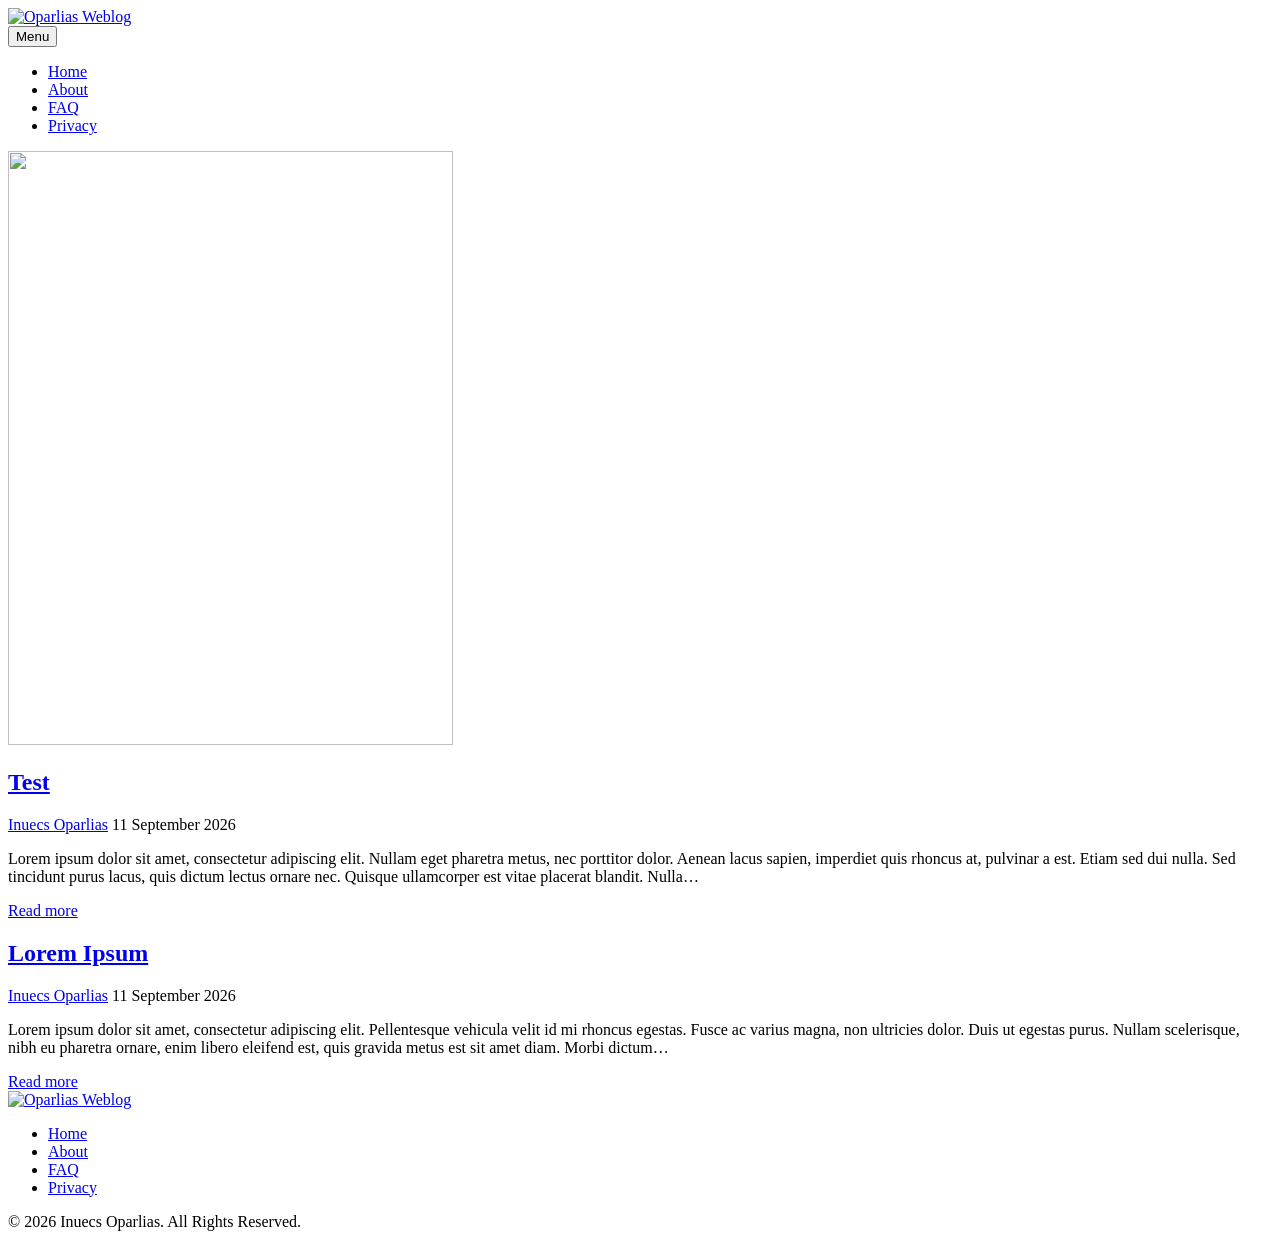
==== commit ea821be1: "Updated from Publii" ====
--- a/index.html
+++ b/index.html
@@ -1,3 +1,3 @@
 <!DOCTYPE html><html lang="en-gb"><head><meta charset="utf-8"><meta http-equiv="X-UA-Compatible" content="IE=edge"><meta name="viewport" content="width=device-width,initial-scale=1"><title>Oparlias Weblog</title><meta name="generator" content="Publii Open-Source CMS for Static Site"><link rel="canonical" href="https://oparlias.com/"><meta property="og:title" content="Oparlias Weblog"><meta property="og:image" content="https://oparlias.com/media/website/MakersMark.png"><meta property="og:image:width" content="453"><meta property="og:image:height" content="453"><meta property="og:site_name" content="Oparlias Weblog"><meta property="og:description" content=""><meta property="og:url" content="https://oparlias.com/"><meta property="og:type" content="website"><meta name="twitter:card" content="summary_large_image"><meta name="twitter:site" content="@oparlias"><meta name="twitter:title" content="Oparlias Weblog"><meta name="twitter:description" content=""><meta name="twitter:image" content="https://oparlias.com/media/website/MakersMark.png"><link rel="shortcut icon" href="https://oparlias.com/media/website/MakersMark_Favicon.png" type="image/png"><link rel="stylesheet" href="https://oparlias.com/assets/css/style.css?v&#x3D;a58e4ecf82f187fec089ccea24ef23e8"><script type="application/ld+json">{"@context":"http://schema.org","@type":"Organization","name":"Oparlias Weblog","logo":"https://oparlias.com/media/website/MakersMark.png","url":"https://oparlias.com/index.html"}</script><style></style><noscript><style>img[loading] {
                     opacity: 1;
-                }</style></noscript><style>.fi{fill:none;stroke-linecap:round;stroke-linejoin:round;vertical-align:middle}</style></head><body class="home-template"><div class="container"><header class="header"><a class="logo" href="https://oparlias.com/index.html"><img src="https://oparlias.com/media/website/MakersMark.png" alt="Oparlias Weblog" width="453" height="453"></a><nav class="navbar js-navbar"><button class="navbar__toggle js-toggle" aria-label="Menu"><span class="navbar__toggle-box"><span class="navbar__toggle-inner">Menu</span></span></button><ul class="navbar__menu"><li class="active"><a href="https://oparlias.com/index.html" target="_self">Home</a></li><li><a href="https://oparlias.com/about/index.html" target="_self">About</a></li><li><a href="https://oparlias.com/contact/index.html" target="_self">Contact</a></li><li><a href="https://oparlias.com/faq/index.html" target="_self">FAQ</a></li><li><a href="https://oparlias.com/privacy-policy/index.html" target="_self">Privacy</a></li></ul></nav></header><main class="main"><div class="l-cards l-cards--reverse l-cards--letters"><article class="c-card"><a href="https://oparlias.com/2026/test/index.html" class="c-card__image"><img src="https://oparlias.com/media/posts/6/86.jpg" srcset="https://oparlias.com/media/posts/6/responsive/86-xs.webp 320w, https://oparlias.com/media/posts/6/responsive/86-sm2.webp 620w" sizes="(max-width: 768px) 100vw, 620px" loading="lazy" height="594" width="445" alt=""></a><div class="c-card__text"><header><h2><a href="https://oparlias.com/2026/test/index.html" class="inverse">Test</a></h2><p class="c-card__meta"><a href="https://oparlias.com/authors/inuecs-oparlias/index.html" title="Inuecs Oparlias">Inuecs Oparlias</a> <time datetime="2026-09-11T16:34">11 September 2026</time></p></header><p class="c-card__desc">Lorem ipsum dolor sit amet, consectetur adipiscing elit. Nullam eget pharetra metus, nec porttitor dolor. Aenean lacus sapien, imperdiet quis rhoncus at, pulvinar a est. Etiam sed dui nulla. Sed tincidunt purus lacus, quis dictum lectus ornare nec. Quisque ullamcorper est vitae placerat blandit. Nulla&hellip;</p><a href="https://oparlias.com/2026/test/index.html" class="btn c-card__btn">Read more</a></div></article><article class="c-card"><div class="c-card__text"><header><h2><a href="https://oparlias.com/2026/lorem-ipsum/index.html" class="inverse">Lorem Ipsum</a></h2><p class="c-card__meta"><a href="https://oparlias.com/authors/inuecs-oparlias/index.html" title="Inuecs Oparlias">Inuecs Oparlias</a> <time datetime="2026-09-11T14:17">11 September 2026</time></p></header><p class="c-card__desc">Lorem ipsum dolor sit amet, consectetur adipiscing elit. Pellentesque vehicula velit id mi rhoncus egestas. Fusce ac varius magna, non ultricies dolor. Duis ut egestas purus. Nullam scelerisque, nibh eu pharetra ornare, enim libero eleifend est, quis gravida metus est sit amet diam. Morbi dictum&hellip;</p><a href="https://oparlias.com/2026/lorem-ipsum/index.html" class="btn c-card__btn">Read more</a></div></article></div></main><footer class="footer"><a class="logo" href="https://oparlias.com/index.html"><img src="https://oparlias.com/media/website/MakersMark.png" alt="Oparlias Weblog" width="453" height="453"></a><nav class="footer__nav"><ul><li class="active"><a href="https://oparlias.com/index.html" class="inverse" target="_self">Home</a></li><li><a href="https://oparlias.com/about/index.html" class="inverse" target="_self">About</a></li><li><a href="https://oparlias.com/contact/index.html" class="inverse" target="_self">Contact</a></li><li><a href="https://oparlias.com/faq/index.html" class="inverse" target="_self">FAQ</a></li><li><a href="https://oparlias.com/privacy-policy/index.html" class="inverse" target="_self">Privacy</a></li></ul></nav><div class="footer__copyright">© 2026 Inuecs Oparlias. All Rights Reserved.</div></footer></div><script>window.publiiThemeMenuConfig={mobileMenuMode:'sidebar',animationSpeed:300,submenuWidth:'auto',doubleClickTime:500,mobileMenuExpandableSubmenus:true,relatedContainerForOverlayMenuSelector:'.navbar',};</script><script defer="defer" src="https://oparlias.com/assets/js/scripts.min.js?v&#x3D;b103b2211e74472ffa1a0d35c0918ecc"></script><script>/*<![CDATA[*/var images=document.querySelectorAll("img[loading]");for(var i=0;i<images.length;i++){if(images[i].complete){images[i].classList.add("is-loaded")}else{images[i].addEventListener("load",function(){this.classList.add("is-loaded")},false)}};/*]]>*/</script></body></html>+                }</style></noscript><style>.fi{fill:none;stroke-linecap:round;stroke-linejoin:round;vertical-align:middle}</style></head><body class="home-template"><div class="container"><header class="header"><a class="logo" href="https://oparlias.com/index.html"><img src="https://oparlias.com/media/website/MakersMark.png" alt="Oparlias Weblog" width="453" height="453"></a><nav class="navbar js-navbar"><button class="navbar__toggle js-toggle" aria-label="Menu"><span class="navbar__toggle-box"><span class="navbar__toggle-inner">Menu</span></span></button><ul class="navbar__menu"><li class="active"><a href="https://oparlias.com/index.html" target="_self">Home</a></li><li><a href="https://oparlias.com/about/index.html" target="_self">About</a></li><li><a href="https://oparlias.com/faq/index.html" target="_self">FAQ</a></li><li><a href="https://oparlias.com/privacy-policy/index.html" target="_self">Privacy</a></li></ul></nav></header><main class="main"><div class="l-cards l-cards--reverse l-cards--letters"><article class="c-card"><a href="https://oparlias.com/2026/test/index.html" class="c-card__image"><img src="https://oparlias.com/media/posts/6/86.jpg" srcset="https://oparlias.com/media/posts/6/responsive/86-xs.webp 320w, https://oparlias.com/media/posts/6/responsive/86-sm2.webp 620w" sizes="(max-width: 768px) 100vw, 620px" loading="lazy" height="594" width="445" alt=""></a><div class="c-card__text"><header><h2><a href="https://oparlias.com/2026/test/index.html" class="inverse">Test</a></h2><p class="c-card__meta"><a href="https://oparlias.com/authors/inuecs-oparlias/index.html" title="Inuecs Oparlias">Inuecs Oparlias</a> <time datetime="2026-09-11T16:34">11 September 2026</time></p></header><p class="c-card__desc">Lorem ipsum dolor sit amet, consectetur adipiscing elit. Nullam eget pharetra metus, nec porttitor dolor. Aenean lacus sapien, imperdiet quis rhoncus at, pulvinar a est. Etiam sed dui nulla. Sed tincidunt purus lacus, quis dictum lectus ornare nec. Quisque ullamcorper est vitae placerat blandit. Nulla&hellip;</p><a href="https://oparlias.com/2026/test/index.html" class="btn c-card__btn">Read more</a></div></article><article class="c-card"><div class="c-card__text"><header><h2><a href="https://oparlias.com/2026/lorem-ipsum/index.html" class="inverse">Lorem Ipsum</a></h2><p class="c-card__meta"><a href="https://oparlias.com/authors/inuecs-oparlias/index.html" title="Inuecs Oparlias">Inuecs Oparlias</a> <time datetime="2026-09-11T14:17">11 September 2026</time></p></header><p class="c-card__desc">Lorem ipsum dolor sit amet, consectetur adipiscing elit. Pellentesque vehicula velit id mi rhoncus egestas. Fusce ac varius magna, non ultricies dolor. Duis ut egestas purus. Nullam scelerisque, nibh eu pharetra ornare, enim libero eleifend est, quis gravida metus est sit amet diam. Morbi dictum&hellip;</p><a href="https://oparlias.com/2026/lorem-ipsum/index.html" class="btn c-card__btn">Read more</a></div></article></div></main><footer class="footer"><a class="logo" href="https://oparlias.com/index.html"><img src="https://oparlias.com/media/website/MakersMark.png" alt="Oparlias Weblog" width="453" height="453"></a><nav class="footer__nav"><ul><li class="active"><a href="https://oparlias.com/index.html" class="inverse" target="_self">Home</a></li><li><a href="https://oparlias.com/about/index.html" class="inverse" target="_self">About</a></li><li><a href="https://oparlias.com/faq/index.html" class="inverse" target="_self">FAQ</a></li><li><a href="https://oparlias.com/privacy-policy/index.html" class="inverse" target="_self">Privacy</a></li></ul></nav><div class="footer__copyright">© 2026 Inuecs Oparlias. All Rights Reserved.</div></footer></div><script>window.publiiThemeMenuConfig={mobileMenuMode:'sidebar',animationSpeed:300,submenuWidth:'auto',doubleClickTime:500,mobileMenuExpandableSubmenus:true,relatedContainerForOverlayMenuSelector:'.navbar',};</script><script defer="defer" src="https://oparlias.com/assets/js/scripts.min.js?v&#x3D;b103b2211e74472ffa1a0d35c0918ecc"></script><script>/*<![CDATA[*/var images=document.querySelectorAll("img[loading]");for(var i=0;i<images.length;i++){if(images[i].complete){images[i].classList.add("is-loaded")}else{images[i].addEventListener("load",function(){this.classList.add("is-loaded")},false)}};/*]]>*/</script></body></html>
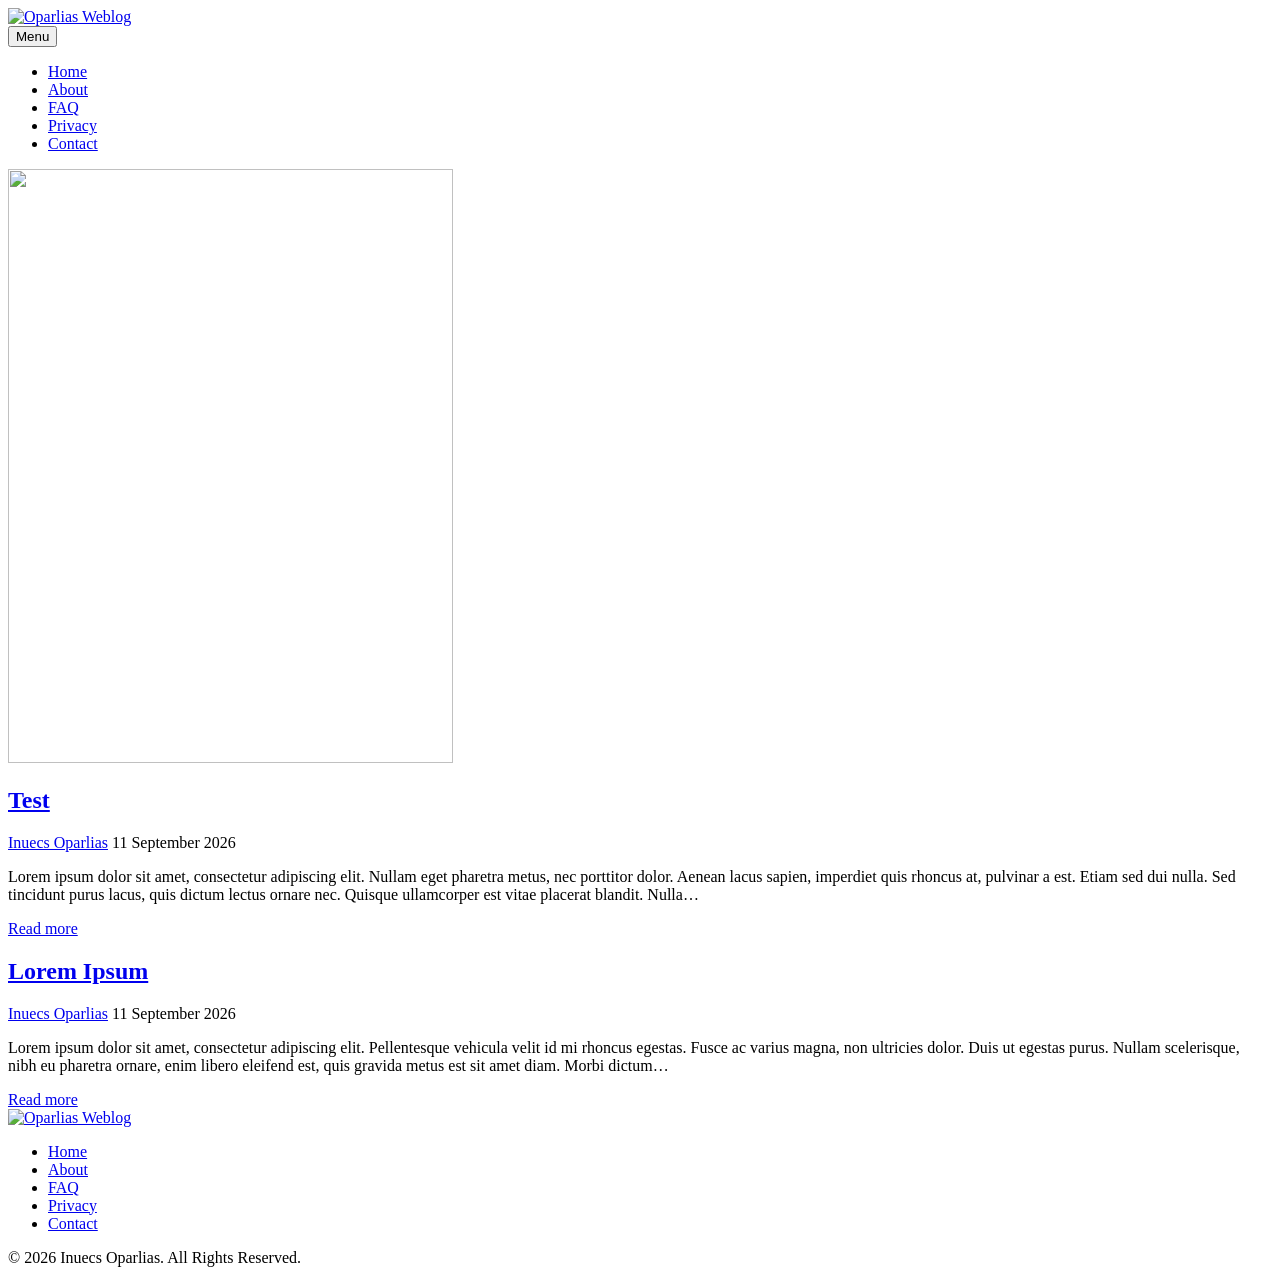
==== commit 722c5626: "Updated from Publii" ====
--- a/index.html
+++ b/index.html
@@ -1,3 +1,3 @@
 <!DOCTYPE html><html lang="en-gb"><head><meta charset="utf-8"><meta http-equiv="X-UA-Compatible" content="IE=edge"><meta name="viewport" content="width=device-width,initial-scale=1"><title>Oparlias Weblog</title><meta name="generator" content="Publii Open-Source CMS for Static Site"><link rel="canonical" href="https://oparlias.com/"><meta property="og:title" content="Oparlias Weblog"><meta property="og:image" content="https://oparlias.com/media/website/MakersMark.png"><meta property="og:image:width" content="453"><meta property="og:image:height" content="453"><meta property="og:site_name" content="Oparlias Weblog"><meta property="og:description" content=""><meta property="og:url" content="https://oparlias.com/"><meta property="og:type" content="website"><meta name="twitter:card" content="summary_large_image"><meta name="twitter:site" content="@oparlias"><meta name="twitter:title" content="Oparlias Weblog"><meta name="twitter:description" content=""><meta name="twitter:image" content="https://oparlias.com/media/website/MakersMark.png"><link rel="shortcut icon" href="https://oparlias.com/media/website/MakersMark_Favicon.png" type="image/png"><link rel="stylesheet" href="https://oparlias.com/assets/css/style.css?v&#x3D;a58e4ecf82f187fec089ccea24ef23e8"><script type="application/ld+json">{"@context":"http://schema.org","@type":"Organization","name":"Oparlias Weblog","logo":"https://oparlias.com/media/website/MakersMark.png","url":"https://oparlias.com/index.html"}</script><style></style><noscript><style>img[loading] {
                     opacity: 1;
-                }</style></noscript><style>.fi{fill:none;stroke-linecap:round;stroke-linejoin:round;vertical-align:middle}</style></head><body class="home-template"><div class="container"><header class="header"><a class="logo" href="https://oparlias.com/index.html"><img src="https://oparlias.com/media/website/MakersMark.png" alt="Oparlias Weblog" width="453" height="453"></a><nav class="navbar js-navbar"><button class="navbar__toggle js-toggle" aria-label="Menu"><span class="navbar__toggle-box"><span class="navbar__toggle-inner">Menu</span></span></button><ul class="navbar__menu"><li class="active"><a href="https://oparlias.com/index.html" target="_self">Home</a></li><li><a href="https://oparlias.com/about/index.html" target="_self">About</a></li><li><a href="https://oparlias.com/faq/index.html" target="_self">FAQ</a></li><li><a href="https://oparlias.com/privacy-policy/index.html" target="_self">Privacy</a></li></ul></nav></header><main class="main"><div class="l-cards l-cards--reverse l-cards--letters"><article class="c-card"><a href="https://oparlias.com/2026/test/index.html" class="c-card__image"><img src="https://oparlias.com/media/posts/6/86.jpg" srcset="https://oparlias.com/media/posts/6/responsive/86-xs.webp 320w, https://oparlias.com/media/posts/6/responsive/86-sm2.webp 620w" sizes="(max-width: 768px) 100vw, 620px" loading="lazy" height="594" width="445" alt=""></a><div class="c-card__text"><header><h2><a href="https://oparlias.com/2026/test/index.html" class="inverse">Test</a></h2><p class="c-card__meta"><a href="https://oparlias.com/authors/inuecs-oparlias/index.html" title="Inuecs Oparlias">Inuecs Oparlias</a> <time datetime="2026-09-11T16:34">11 September 2026</time></p></header><p class="c-card__desc">Lorem ipsum dolor sit amet, consectetur adipiscing elit. Nullam eget pharetra metus, nec porttitor dolor. Aenean lacus sapien, imperdiet quis rhoncus at, pulvinar a est. Etiam sed dui nulla. Sed tincidunt purus lacus, quis dictum lectus ornare nec. Quisque ullamcorper est vitae placerat blandit. Nulla&hellip;</p><a href="https://oparlias.com/2026/test/index.html" class="btn c-card__btn">Read more</a></div></article><article class="c-card"><div class="c-card__text"><header><h2><a href="https://oparlias.com/2026/lorem-ipsum/index.html" class="inverse">Lorem Ipsum</a></h2><p class="c-card__meta"><a href="https://oparlias.com/authors/inuecs-oparlias/index.html" title="Inuecs Oparlias">Inuecs Oparlias</a> <time datetime="2026-09-11T14:17">11 September 2026</time></p></header><p class="c-card__desc">Lorem ipsum dolor sit amet, consectetur adipiscing elit. Pellentesque vehicula velit id mi rhoncus egestas. Fusce ac varius magna, non ultricies dolor. Duis ut egestas purus. Nullam scelerisque, nibh eu pharetra ornare, enim libero eleifend est, quis gravida metus est sit amet diam. Morbi dictum&hellip;</p><a href="https://oparlias.com/2026/lorem-ipsum/index.html" class="btn c-card__btn">Read more</a></div></article></div></main><footer class="footer"><a class="logo" href="https://oparlias.com/index.html"><img src="https://oparlias.com/media/website/MakersMark.png" alt="Oparlias Weblog" width="453" height="453"></a><nav class="footer__nav"><ul><li class="active"><a href="https://oparlias.com/index.html" class="inverse" target="_self">Home</a></li><li><a href="https://oparlias.com/about/index.html" class="inverse" target="_self">About</a></li><li><a href="https://oparlias.com/faq/index.html" class="inverse" target="_self">FAQ</a></li><li><a href="https://oparlias.com/privacy-policy/index.html" class="inverse" target="_self">Privacy</a></li></ul></nav><div class="footer__copyright">© 2026 Inuecs Oparlias. All Rights Reserved.</div></footer></div><script>window.publiiThemeMenuConfig={mobileMenuMode:'sidebar',animationSpeed:300,submenuWidth:'auto',doubleClickTime:500,mobileMenuExpandableSubmenus:true,relatedContainerForOverlayMenuSelector:'.navbar',};</script><script defer="defer" src="https://oparlias.com/assets/js/scripts.min.js?v&#x3D;b103b2211e74472ffa1a0d35c0918ecc"></script><script>/*<![CDATA[*/var images=document.querySelectorAll("img[loading]");for(var i=0;i<images.length;i++){if(images[i].complete){images[i].classList.add("is-loaded")}else{images[i].addEventListener("load",function(){this.classList.add("is-loaded")},false)}};/*]]>*/</script></body></html>+                }</style></noscript><style>.fi{fill:none;stroke-linecap:round;stroke-linejoin:round;vertical-align:middle}</style></head><body class="home-template"><div class="container"><header class="header"><a class="logo" href="https://oparlias.com/index.html"><img src="https://oparlias.com/media/website/MakersMark.png" alt="Oparlias Weblog" width="453" height="453"></a><nav class="navbar js-navbar"><button class="navbar__toggle js-toggle" aria-label="Menu"><span class="navbar__toggle-box"><span class="navbar__toggle-inner">Menu</span></span></button><ul class="navbar__menu"><li class="active"><a href="https://oparlias.com/index.html" target="_self">Home</a></li><li><a href="https://oparlias.com/about/index.html" target="_self">About</a></li><li><a href="https://oparlias.com/faq/index.html" target="_self">FAQ</a></li><li><a href="https://oparlias.com/privacy-policy/index.html" target="_self">Privacy</a></li><li><a href="https://oparlias.com/contact-2/index.html" target="_self">Contact</a></li></ul></nav></header><main class="main"><div class="l-cards l-cards--reverse l-cards--letters"><article class="c-card"><a href="https://oparlias.com/2026/test/index.html" class="c-card__image"><img src="https://oparlias.com/media/posts/6/86.jpg" srcset="https://oparlias.com/media/posts/6/responsive/86-xs.webp 320w, https://oparlias.com/media/posts/6/responsive/86-sm2.webp 620w" sizes="(max-width: 768px) 100vw, 620px" loading="lazy" height="594" width="445" alt=""></a><div class="c-card__text"><header><h2><a href="https://oparlias.com/2026/test/index.html" class="inverse">Test</a></h2><p class="c-card__meta"><a href="https://oparlias.com/authors/inuecs-oparlias/index.html" title="Inuecs Oparlias">Inuecs Oparlias</a> <time datetime="2026-09-11T16:34">11 September 2026</time></p></header><p class="c-card__desc">Lorem ipsum dolor sit amet, consectetur adipiscing elit. Nullam eget pharetra metus, nec porttitor dolor. Aenean lacus sapien, imperdiet quis rhoncus at, pulvinar a est. Etiam sed dui nulla. Sed tincidunt purus lacus, quis dictum lectus ornare nec. Quisque ullamcorper est vitae placerat blandit. Nulla&hellip;</p><a href="https://oparlias.com/2026/test/index.html" class="btn c-card__btn">Read more</a></div></article><article class="c-card"><div class="c-card__text"><header><h2><a href="https://oparlias.com/2026/lorem-ipsum/index.html" class="inverse">Lorem Ipsum</a></h2><p class="c-card__meta"><a href="https://oparlias.com/authors/inuecs-oparlias/index.html" title="Inuecs Oparlias">Inuecs Oparlias</a> <time datetime="2026-09-11T14:17">11 September 2026</time></p></header><p class="c-card__desc">Lorem ipsum dolor sit amet, consectetur adipiscing elit. Pellentesque vehicula velit id mi rhoncus egestas. Fusce ac varius magna, non ultricies dolor. Duis ut egestas purus. Nullam scelerisque, nibh eu pharetra ornare, enim libero eleifend est, quis gravida metus est sit amet diam. Morbi dictum&hellip;</p><a href="https://oparlias.com/2026/lorem-ipsum/index.html" class="btn c-card__btn">Read more</a></div></article></div></main><footer class="footer"><a class="logo" href="https://oparlias.com/index.html"><img src="https://oparlias.com/media/website/MakersMark.png" alt="Oparlias Weblog" width="453" height="453"></a><nav class="footer__nav"><ul><li class="active"><a href="https://oparlias.com/index.html" class="inverse" target="_self">Home</a></li><li><a href="https://oparlias.com/about/index.html" class="inverse" target="_self">About</a></li><li><a href="https://oparlias.com/faq/index.html" class="inverse" target="_self">FAQ</a></li><li><a href="https://oparlias.com/privacy-policy/index.html" class="inverse" target="_self">Privacy</a></li><li><a href="https://oparlias.com/contact-2/index.html" class="inverse" target="_self">Contact</a></li></ul></nav><div class="footer__copyright">© 2026 Inuecs Oparlias. All Rights Reserved.</div></footer></div><script>window.publiiThemeMenuConfig={mobileMenuMode:'sidebar',animationSpeed:300,submenuWidth:'auto',doubleClickTime:500,mobileMenuExpandableSubmenus:true,relatedContainerForOverlayMenuSelector:'.navbar',};</script><script defer="defer" src="https://oparlias.com/assets/js/scripts.min.js?v&#x3D;b103b2211e74472ffa1a0d35c0918ecc"></script><script>/*<![CDATA[*/var images=document.querySelectorAll("img[loading]");for(var i=0;i<images.length;i++){if(images[i].complete){images[i].classList.add("is-loaded")}else{images[i].addEventListener("load",function(){this.classList.add("is-loaded")},false)}};/*]]>*/</script></body></html>
